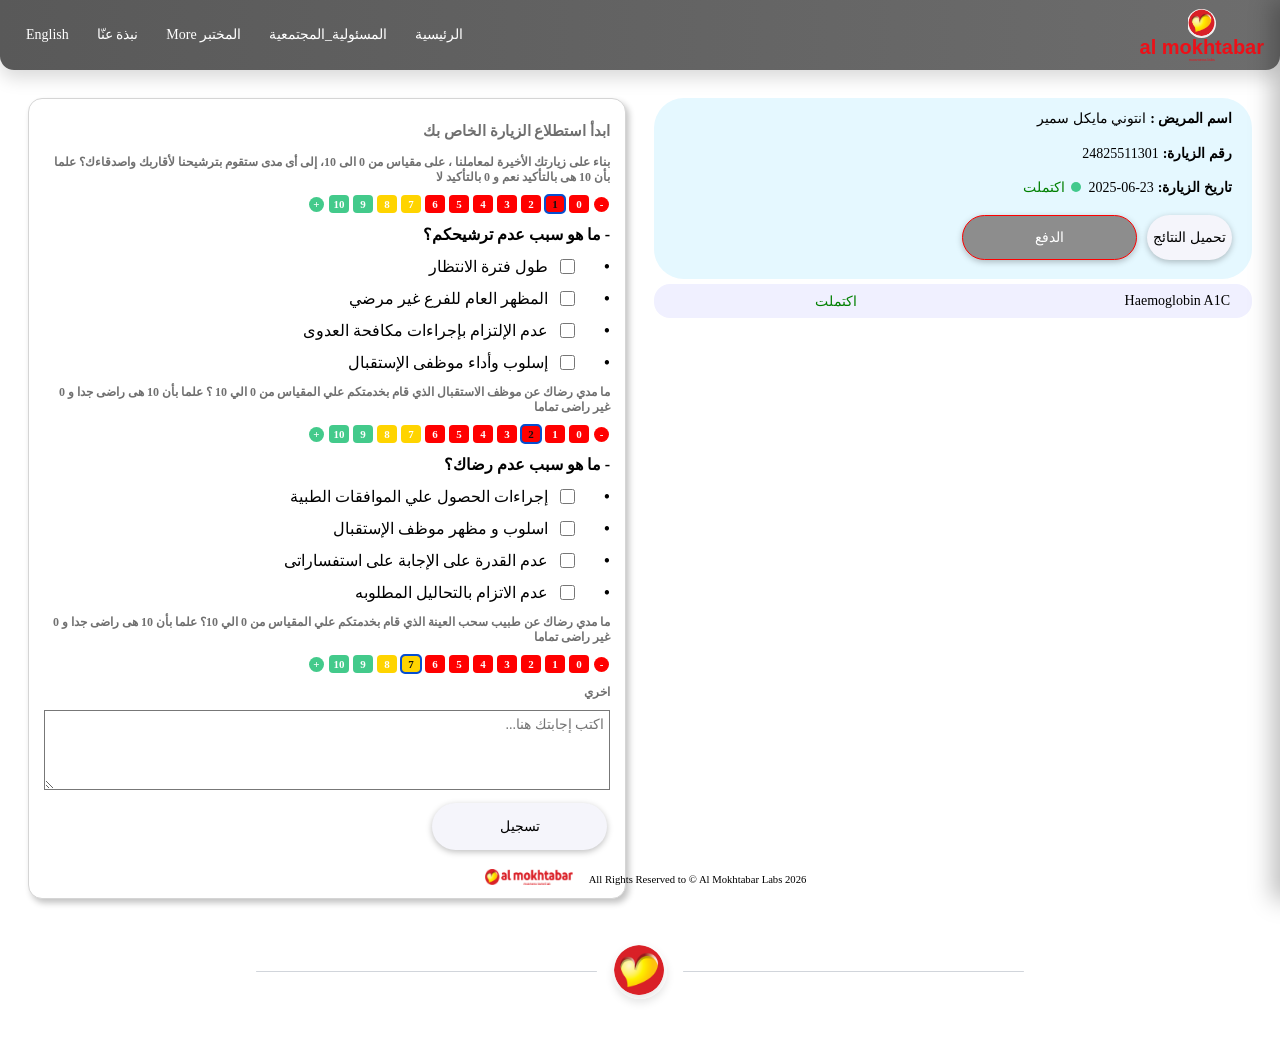
==== index.html @ 5550433e "init" ====
<!doctype html>
<html lang="ar">
  <head>
    <meta charset="UTF-8" />
    <meta name="viewport" content="width=device-width, initial-scale=1.0" />
    <title>Almokhtabar Results Website</title>
    <link rel="stylesheet" href="src/styles.css" />
  </head>
  <body>
    <div id="app">
      <header class="topbar">
        <div class="topbar__inner">
          <button class="hamburger" type="button" aria-label="Toggle menu">☰</button>
          <nav class="topbar__links" aria-label="Main navigation">
            <a href="https://almokhtabar.com/ar/">الرئيسية</a>
            <a href="https://almokhtabar.com/ar/csr/">المسئولية_المجتمعية</a>
            <a href="https://almokhtabar.com/ar/al-mokhatabr-more/">المختبر More</a>
            <a href="https://almokhtabar.com/ar/about-us/">نبذة عنّا</a>
            <a href="#" data-lang>English</a>
          </nav>
          <a class="brand" href="https://almokhtabar.com/en/">
            <img src="public/images/mk_main_logo.png" alt="" />
            <span>
              <strong>al mokhtabar</strong>
              <small>moamena labs</small>
            </span>
          </a>
        </div>
      </header>

      <aside class="side-menu" aria-hidden="true">
        <button class="side-menu__close" type="button" aria-label="Close menu">×</button>
        <a href="https://almokhtabar.com/ar/">الرئيسية</a>
        <a href="https://almokhtabar.com/ar/csr/">المسئولية_المجتمعية</a>
        <a href="https://almokhtabar.com/ar/al-mokhatabr-more/">المختبر More</a>
        <a href="https://almokhtabar.com/ar/about-us/">نبذة عنّا</a>
        <a href="#" data-lang>English</a>
      </aside>
      <div class="menu-mask" hidden></div>

      <main class="page-shell">
        <section class="grid">
          <div class="patient-column">
            <article class="patient-card">
              <div class="patient-copy">
                <p><strong>اسم المريض :</strong><span>انتوني مايكل سمير</span></p>
                <p><strong>رقم الزيارة:</strong><span>24825511301</span></p>
                <p>
                  <strong>تاريخ الزيارة:</strong><span>23-06-2025</span>
                  <span class="dot"></span><span class="status">اكتملت</span>
                </p>
              </div>
              <div class="patient-actions">
                <button class="download" type="button">تحميل النتائج</button>
                <button class="pay" type="button" disabled>الدفع</button>
              </div>
            </article>

            <button
              class="result-row"
              type="button"
              aria-expanded="false"
              data-result="10.14"
              data-unit="%"
              data-age="7 Year"
              data-gender="Male"
              data-client-id="451"
              data-registered="23-06-2026 17:35:08"
              data-collected="23-06-2026 17:35:15"
              data-authenticated="23-06-2026 21:24:25"
              data-printed="03-07-2026 21:45:07"
            >
              <span>Haemoglobin A1C</span>
              <span>اكتملت</span>
            </button>
            <div class="result-details" hidden>
              <div><strong>Test:</strong> Haemoglobin A1C</div>
              <div><strong>Result:</strong> 10.14 %</div>
              <div><strong>Status:</strong> اكتملت</div>
              <div><strong>Visit:</strong> 24825511301</div>
            </div>
          </div>

          <section class="survey-card" aria-label="Visit survey">
            <h1>ابدأ استطلاع الزيارة الخاص بك</h1>

            <div class="survey-question" data-question="0">
              <p>بناء على زيارتك الأخيرة لمعاملنا ، على مقياس من 0 الى 10، إلى أى مدى ستقوم بترشيحنا لأقاربك واصدقاءك؟ علما بأن 10 هى بالتأكيد نعم و 0 بالتأكيد لا</p>
              <div class="rating-row" aria-label="question 1 rating"></div>
              <div class="reason-panel">
                <h2>- ما هو سبب عدم ترشيحكم؟</h2>
                <label><span>طول فترة الانتظار</span><input type="checkbox" value="طول فترة الانتظار" /></label>
                <label><span>المظهر العام للفرع غير مرضي</span><input type="checkbox" value="المظهر العام للفرع غير مرضي" /></label>
                <label><span>عدم الإلتزام بإجراءات مكافحة العدوى</span><input type="checkbox" value="عدم الإلتزام بإجراءات مكافحة العدوى" /></label>
                <label><span>إسلوب وأداء موظفى الإستقبال</span><input type="checkbox" value="إسلوب وأداء موظفى الإستقبال" /></label>
              </div>
            </div>

            <div class="survey-question" data-question="1">
              <p>ما مدي رضاك عن موظف الاستقبال الذي قام بخدمتكم علي المقياس من 0 الي 10 ؟ علما بأن 10 هى راضى جدا و 0 غير راضى تماما</p>
              <div class="rating-row" aria-label="question 2 rating"></div>
              <div class="reason-panel">
                <h2>- ما هو سبب عدم رضاك؟</h2>
                <label><span>إجراءات الحصول علي الموافقات الطبية</span><input type="checkbox" value="إجراءات الحصول علي الموافقات الطبية" /></label>
                <label><span>اسلوب و مظهر موظف الإستقبال</span><input type="checkbox" value="اسلوب و مظهر موظف الإستقبال" /></label>
                <label><span>عدم القدرة على الإجابة على استفساراتى</span><input type="checkbox" value="عدم القدرة على الإجابة على استفساراتى" /></label>
                <label><span>عدم الاتزام بالتحاليل المطلوبه</span><input type="checkbox" value="عدم الاتزام بالتحاليل المطلوبه" /></label>
              </div>
            </div>

            <div class="survey-question" data-question="2">
              <p>ما مدي رضاك عن طبيب سحب العينة الذي قام بخدمتكم علي المقياس من 0 الي 10؟ علما بأن 10 هى راضى جدا و 0 غير راضى تماما</p>
              <div class="rating-row" aria-label="question 3 rating"></div>
              <div class="reason-panel">
                <h2>- ما هو سبب عدم رضاك؟</h2>
                <label><span>عدم القدرة علي سحب العينة بسهولة</span><input type="checkbox" value="عدم القدرة علي سحب العينة بسهولة" /></label>
                <label><span>التحدث باسلوب غير لائق</span><input type="checkbox" value="التحدث باسلوب غير لائق" /></label>
                <label><span>عدم الإلتزام بإجراءات مكافحة العدوي اثناء سحب العينات</span><input type="checkbox" value="عدم الإلتزام بإجراءات مكافحة العدوي اثناء سحب العينات" /></label>
              </div>
            </div>

            <div class="survey-question survey-other">
              <p>اخري</p>
              <textarea placeholder="اكتب إجابتك هنا..."></textarea>
            </div>

            <button class="submit" type="button">تسجيل</button>
            <p class="form-message" role="status" aria-live="polite"></p>
          </section>
        </section>

        <a class="logo-separator" href="#" aria-label="Brand banner">
          <span></span>
          <img src="public/images/mk_main_logo.png" alt="Brand Logo" />
          <span></span>
        </a>
      </main>

      <footer class="footer">
        <img src="public/images/mk_footer_logo.png" alt="Al Mokhtabar" />
        <span>All Rights Reserved to © Al Mokhtabar Labs 2026</span>
      </footer>
    </div>
    <script src="src/pdf-template.js"></script>
    <script src="src/main.js"></script>
  </body>
</html>
---- src/styles.css ----
* {
  box-sizing: border-box;
}

html {
  min-height: 100%;
  font-size: 14px;
}

body {
  margin: 0;
  min-height: 100vh;
  overflow-x: hidden;
  color: #000;
  background: #fff;
  font-family: "Times New Roman", Times, serif;
  direction: ltr;
}

button,
textarea,
input {
  font: inherit;
}

#app {
  position: relative;
  min-height: 100vh;
  padding-bottom: 46px;
}

.topbar {
  height: 70px;
  padding: 8px 16px;
  border-radius: 0 0 14px 14px;
  background: linear-gradient(90deg, #595959 0%, #6d6d6d 100%);
  box-shadow: 0 8px 18px rgba(0, 0, 0, 0.15);
}

.topbar__inner {
  display: flex;
  align-items: center;
  justify-content: space-between;
  width: 100%;
  height: 100%;
  gap: 16px;
}

.brand {
  display: flex;
  align-items: center;
  flex-direction: column;
  justify-content: center;
  height: 52px;
  min-width: 92px;
  color: #ed1018;
  text-align: center;
  text-decoration: none;
}

.brand img {
  width: 29px;
  height: 29px;
  border-radius: 50%;
  object-fit: contain;
}

.brand strong {
  display: block;
  color: #ed1018;
  font-family: Arial, Helvetica, sans-serif;
  font-size: 20px;
  font-weight: 800;
  line-height: 0.95;
}

.brand small {
  display: block;
  margin-top: 1px;
  color: #ed1018;
  font-family: Arial, Helvetica, sans-serif;
  font-size: 4px;
  line-height: 1;
}

.topbar__links {
  display: flex;
  align-items: center;
  flex-wrap: wrap;
  gap: 8px;
  margin-right: auto;
  direction: rtl;
}

.topbar__links a,
.side-menu a {
  color: #fff;
  text-decoration: none;
}

.topbar__links a {
  border-radius: 999px;
  padding: 5px 10px;
  line-height: 1.2;
  transition: background-color 160ms ease, transform 160ms ease;
}

.topbar__links a:hover {
  background: rgba(255, 255, 255, 0.16);
  transform: translateY(-1px);
}

.hamburger {
  display: none;
  align-items: center;
  justify-content: center;
  width: 40px;
  height: 36px;
  border: 1px solid rgba(255, 255, 255, 0.25);
  border-radius: 8px;
  color: #fff;
  background: rgba(255, 255, 255, 0.12);
  font-size: 20px;
  cursor: pointer;
}

.menu-mask {
  position: fixed;
  inset: 0;
  z-index: 30;
  background: rgba(0, 0, 0, 0.45);
}

.side-menu {
  position: fixed;
  top: 0;
  right: 0;
  z-index: 40;
  display: flex;
  width: 280px;
  max-width: 86vw;
  height: 100%;
  padding: 15px 13px;
  flex-direction: column;
  gap: 5px;
  direction: rtl;
  background: #4f4f4f;
  box-shadow: -8px 0 22px rgba(0, 0, 0, 0.25);
  transform: translateX(100%);
  transition: transform 180ms ease;
}

.side-menu.is-open {
  transform: translateX(0);
}

.side-menu a {
  border-radius: 8px;
  padding: 10px;
}

.side-menu a:hover {
  background: rgba(255, 255, 255, 0.16);
}

.side-menu__close {
  width: 36px;
  margin-bottom: 4px;
  align-self: flex-start;
  border: 0;
  color: #fff;
  background: transparent;
  font-size: 26px;
  cursor: pointer;
}

.page-shell {
  padding: 28px 28px 0;
  direction: rtl;
}

.grid {
  display: grid;
  grid-template-columns: minmax(480px, 1fr) minmax(520px, 1fr);
  gap: 28px;
  align-items: start;
  direction: rtl;
}

.patient-column {
  display: flex;
  flex-direction: column;
  gap: 5px;
  order: 1;
}

.survey-card {
  order: 2;
}

.patient-card {
  min-height: 181px;
  padding: 13px 20px 19px;
  border-radius: 30px;
  background: #e5f8ff;
}

.patient-copy {
  text-align: right;
}

.patient-copy p {
  margin: 0 0 18px;
  line-height: 1.18;
}

.patient-copy strong {
  font-weight: 700;
}

.patient-copy span {
  margin-inline-start: 4px;
}

.dot {
  display: inline-block;
  width: 10px;
  height: 10px;
  margin-inline: 5px 2px;
  border-radius: 999px;
  background: #42c98c;
}

.status {
  color: green;
}

.patient-actions {
  display: flex;
  align-items: center;
  gap: 10px;
}

.patient-actions button,
.submit {
  border: 0;
  border-radius: 25px;
  box-shadow: 0 2px 6px rgba(0, 0, 0, 0.25);
  cursor: pointer;
}

.download {
  width: 85px;
  height: 45px;
  color: #000;
  background: #f5f5fb;
}

.pay {
  width: 175px;
  height: 45px;
  color: #fff;
  background: #8d8d8d;
  border: 1px solid red !important;
}

.result-row {
  display: flex;
  width: 100%;
  height: 34px;
  align-items: center;
  justify-content: flex-start;
  border: 0;
  border-radius: 16px;
  color: #000;
  background: #f0f0ff;
  cursor: pointer;
}

.result-row span:first-child {
  width: 60%;
  text-align: right;
  padding-inline-start: 16px;
}

.result-row span:last-child {
  width: 20%;
  color: green;
  text-align: center;
}

.result-details {
  padding: 9px 13px;
  border: 1px solid #d5d5d5;
  border-radius: 10px;
  background: #fff;
  box-shadow: 0 2px 7px rgba(0, 0, 0, 0.12);
  direction: ltr;
  text-align: left;
}

.survey-card {
  min-height: 409px;
  padding: 18px 15px;
  border: 1px solid #d5d5d5;
  border-radius: 14px;
  background: #fff;
  box-shadow: 3px 4px 6px rgba(0, 0, 0, 0.24);
  text-align: right;
}

.survey-card h1 {
  margin: 5px 0 15px;
  color: #707070;
  font-size: 15px;
  font-weight: 700;
}

.survey-question {
  margin-top: 3px;
}

.survey-question p {
  margin: 0 0 10px;
  color: #707070;
  font-size: 12px;
  font-weight: 700;
  line-height: 1.25;
}

.rating-row {
  display: flex;
  flex-direction: row-reverse;
  align-items: center;
  justify-content: flex-start;
  gap: 4px;
  margin-bottom: 12px;
  direction: ltr;
}

.rating-chip {
  display: inline-flex;
  align-items: center;
  justify-content: center;
  min-width: 20px;
  width: 20px;
  height: 18px;
  padding: 0;
  border: 0;
  border-radius: 4px;
  color: #fff;
  font-size: 11px;
  font-weight: 700;
  line-height: 18px;
  cursor: pointer;
}

.rating-chip--round {
  width: 15px;
  min-width: 15px;
  height: 15px;
  margin: 0 1px;
  border-radius: 30px;
  line-height: 15px;
  cursor: default;
}

.rating-chip--red {
  background: #ff0000;
}

.rating-chip--orange {
  background: #ffd400;
}

.rating-chip--green {
  background: #43ca8b;
}

.rating-chip.is-selected {
  color: #111;
  outline: 2px solid #074fd1;
  outline-offset: -1px;
  box-shadow: inset 0 0 0 1px #0838a8;
}

.reason-panel {
  display: none;
  margin: 2px 0 13px;
  color: #000;
}

.reason-panel.is-visible {
  display: block;
}

.reason-panel h2 {
  margin: 0 0 8px;
  color: #000;
  font-size: 16px;
  font-weight: 700;
}

.reason-panel label {
  display: grid;
  grid-template-columns: 1fr 20px 18px;
  gap: 12px;
  align-items: center;
  width: min(360px, 100%);
  margin: 13px 0 0 auto;
  font-size: 16px;
  direction: ltr;
  text-align: right;
}

.reason-panel label span {
  direction: rtl;
}

.reason-panel label::after {
  content: "•";
  font-size: 18px;
  line-height: 1;
}

.reason-panel input {
  width: 15px;
  height: 15px;
  margin: 0;
}

textarea {
  display: block;
  width: 100%;
  height: 80px;
  margin-top: 6px;
  padding: 5px;
  border: 1px solid #777;
  border-radius: 0;
  resize: both;
  direction: rtl;
}

.submit {
  display: block;
  width: 175px;
  height: 47px;
  margin: 13px 3px 0 0;
  color: #000;
  background: #f5f5fb;
}

.form-message {
  min-height: 20px;
  margin: 10px 5px 0;
  font-size: 13px;
  font-weight: 700;
}

.form-message.is-success {
  color: green;
}

.form-message.is-error {
  color: #c90000;
}

.logo-separator {
  display: flex;
  align-items: center;
  justify-content: center;
  width: 100%;
  max-width: 768px;
  margin: 45px auto 0;
  color: inherit;
  text-decoration: none;
}

.logo-separator span {
  height: 1px;
  flex: 1;
  border-radius: 999px;
  background: #d1d5db;
}

.logo-separator img {
  width: 54px;
  height: 55px;
  margin-inline: 16px;
  border-radius: 50%;
  object-fit: cover;
  box-shadow: 0 4px 8px rgba(0, 0, 0, 0.1);
}

.footer {
  position: fixed;
  right: 0;
  bottom: 11px;
  left: 0;
  display: flex;
  align-items: center;
  justify-content: center;
  gap: 5px;
  color: #000;
  font-size: 10.6667px;
  text-align: center;
}

.footer img {
  width: 110px;
  height: 20px;
  object-fit: contain;
}

@media (max-width: 768px) {
  body {
    overflow-x: hidden;
  }

  #app {
    padding-bottom: 0;
  }

  .topbar {
    height: 88px;
    padding: 10px 18px 16px;
    border-radius: 0 0 18px 18px;
    box-shadow: 0 12px 18px rgba(0, 0, 0, 0.2);
  }

  .topbar__inner {
    direction: ltr;
  }

  .hamburger {
    display: inline-flex;
    width: 50px;
    height: 45px;
    border-radius: 9px;
    font-size: 28px;
  }

  .topbar__links {
    display: none;
  }

  .brand {
    height: 66px;
    min-width: 116px;
  }

  .brand img {
    width: 44px;
    height: 44px;
  }

  .brand strong {
    font-size: 24px;
  }

  .brand small {
    font-size: 5px;
  }

  .page-shell {
    width: 100%;
    max-width: 516px;
    margin: 0 auto;
    padding: 35px 36px 0;
  }

  .grid {
    display: flex;
    flex-direction: column;
    gap: 60px;
  }

  .patient-column,
  .survey-card {
    width: 100%;
  }

  .patient-card {
    min-height: 225px;
    padding: 17px 25px 23px;
    border-radius: 35px;
  }

  .patient-copy {
    font-size: 17px;
  }

  .patient-copy p {
    margin-bottom: 24px;
  }

  .patient-actions {
    justify-content: flex-start;
    gap: 14px;
  }

  .download {
    width: 105px;
    height: 57px;
  }

  .pay {
    width: 86px;
    height: 57px;
  }

  .result-row {
    height: 41px;
    border-radius: 18px;
    font-size: 18px;
  }

  .result-row span:first-child {
    width: 62%;
    padding-inline-start: 9px;
  }

  .result-row span:last-child {
    width: 32%;
  }

  .survey-card {
    overflow: hidden;
    padding: 27px 18px 20px;
    border-radius: 15px;
    box-shadow: 3px 5px 7px rgba(0, 0, 0, 0.25);
  }

  .survey-card h1 {
    margin-bottom: 17px;
    font-size: 18px;
  }

  .survey-question p {
    font-size: 14px;
    line-height: 1.55;
  }

  .rating-row {
    flex-wrap: wrap;
    gap: 5px;
    row-gap: 7px;
    margin-bottom: 8px;
  }

  .rating-chip {
    width: 25px;
    min-width: 25px;
    height: 24px;
    border-radius: 6px;
    font-size: 14px;
    line-height: 24px;
  }

  .rating-chip--round {
    width: 18px;
    min-width: 18px;
    height: 18px;
    border-radius: 50%;
    font-size: 15px;
    line-height: 18px;
  }

  .reason-panel h2 {
    font-size: 18px;
  }

  .reason-panel label {
    grid-template-columns: 1fr 20px 18px;
    width: 100%;
    margin-top: 17px;
    padding-inline-end: 31px;
    font-size: 17px;
  }

  textarea {
    height: 101px;
    font-size: 16px;
  }

  .submit {
    width: 170px;
    height: 50px;
    margin-right: 6px;
  }

  .logo-separator {
    margin-top: 49px;
  }

  .footer {
    position: static;
    padding: 6px 0;
    background: #fff;
    white-space: nowrap;
  }
}

@media (max-width: 560px) {
  .page-shell {
    padding-inline: 36px;
  }

  .survey-card {
    padding-inline: 18px;
  }
}

@media (max-width: 430px) {
  .page-shell {
    padding-inline: 20px;
  }

  .topbar {
    padding-inline: 16px;
  }

  .brand {
    min-width: 104px;
  }

  .brand img {
    width: 38px;
    height: 38px;
  }

  .brand strong {
    font-size: 21px;
  }

  .patient-card {
    padding-inline: 18px;
  }

  .patient-copy {
    font-size: 15px;
  }

  .download {
    width: 104px;
  }

  .pay {
    width: 88px;
  }

  .survey-card {
    padding-inline: 14px;
  }

  .rating-row {
    gap: 3px;
    row-gap: 6px;
  }

  .rating-chip {
    width: 20px;
    min-width: 20px;
    height: 21px;
    font-size: 12px;
    line-height: 21px;
  }

  .rating-chip--round {
    width: 16px;
    min-width: 16px;
    height: 16px;
  }

  .reason-panel label {
    padding-inline-end: 8px;
    font-size: 16px;
  }
}
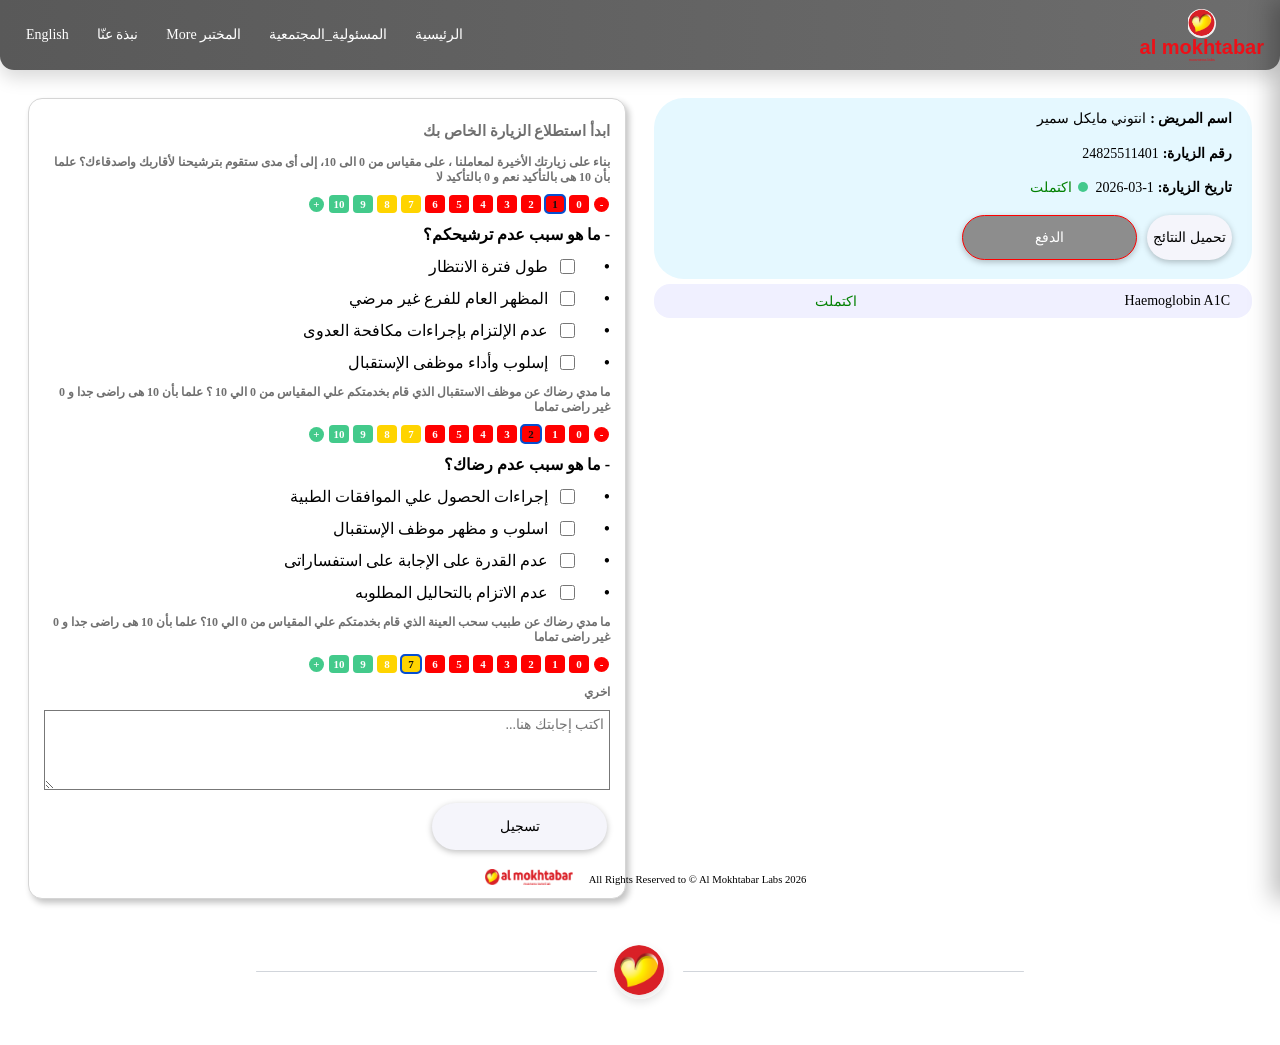
==== commit 311ed58b: "edit" ====
--- a/index.html
+++ b/index.html
@@ -19,7 +19,7 @@
             <a href="#" data-lang>English</a>
           </nav>
           <a class="brand" href="https://almokhtabar.com/en/">
-            <img src="public/images/mk_main_logo.png" alt="" />
+            <img src="assets/images/mk_main_logo.png" alt="" />
             <span>
               <strong>al mokhtabar</strong>
               <small>moamena labs</small>
@@ -44,9 +44,9 @@
             <article class="patient-card">
               <div class="patient-copy">
                 <p><strong>اسم المريض :</strong><span>انتوني مايكل سمير</span></p>
-                <p><strong>رقم الزيارة:</strong><span>24825511301</span></p>
+                <p><strong>رقم الزيارة:</strong><span>24825511401</span></p>
                 <p>
-                  <strong>تاريخ الزيارة:</strong><span>23-06-2025</span>
+                  <strong>تاريخ الزيارة:</strong><span>1-03-2026</span>
                   <span class="dot"></span><span class="status">اكتملت</span>
                 </p>
               </div>
@@ -60,14 +60,14 @@
               class="result-row"
               type="button"
               aria-expanded="false"
-              data-result="10.14"
+              data-result="10.3"
               data-unit="%"
               data-age="7 Year"
               data-gender="Male"
               data-client-id="451"
-              data-registered="23-06-2026 17:35:08"
-              data-collected="23-06-2026 17:35:15"
-              data-authenticated="23-06-2026 21:24:25"
+              data-registered="1-03-2026 17:35:08"
+              data-collected="1-03-2026 17:35:15"
+              data-authenticated="1-03-2026 21:24:25"
               data-printed="03-07-2026 21:45:07"
             >
               <span>Haemoglobin A1C</span>
@@ -75,9 +75,9 @@
             </button>
             <div class="result-details" hidden>
               <div><strong>Test:</strong> Haemoglobin A1C</div>
-              <div><strong>Result:</strong> 10.14 %</div>
+              <div><strong>Result:</strong> 10.3 %</div>
               <div><strong>Status:</strong> اكتملت</div>
-              <div><strong>Visit:</strong> 24825511301</div>
+              <div><strong>Visit:</strong> 24825511401</div>
             </div>
           </div>
 
@@ -131,13 +131,13 @@
 
         <a class="logo-separator" href="#" aria-label="Brand banner">
           <span></span>
-          <img src="public/images/mk_main_logo.png" alt="Brand Logo" />
+          <img src="assets/images/mk_main_logo.png" alt="Brand Logo" />
           <span></span>
         </a>
       </main>
 
       <footer class="footer">
-        <img src="public/images/mk_footer_logo.png" alt="Al Mokhtabar" />
+        <img src="assets/images/mk_footer_logo.png" alt="Al Mokhtabar" />
         <span>All Rights Reserved to © Al Mokhtabar Labs 2026</span>
       </footer>
     </div>
